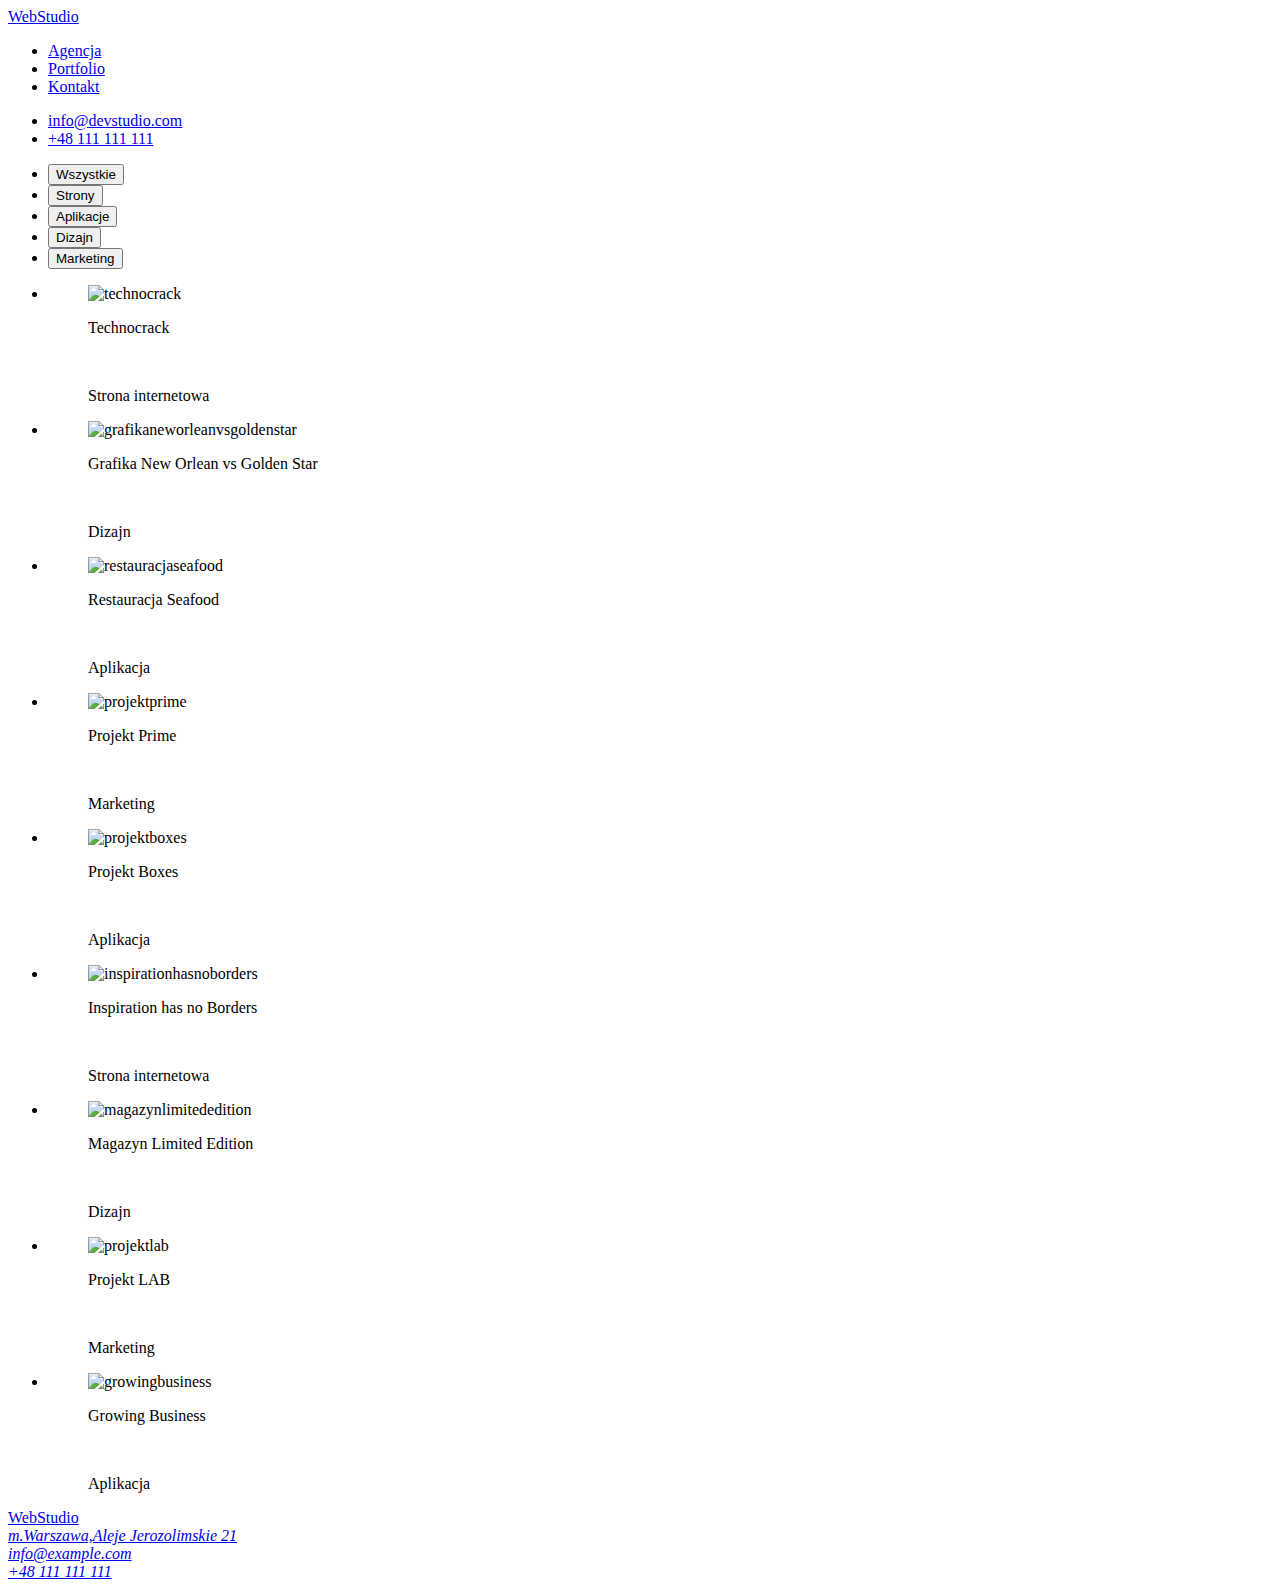
==== portfolio.html @ 62adbb5c "1" ====
<!DOCTYPE html>
 <html lang="en">
 <head>
    <meta charset="utf-8">
  <meta name="description" content="Portfolio">
  <link rel="stylesheet" href="css/styles.css" type="text/css">
  <link rel="preconnect" href="https://fonts.gstatic.com" crossorigin>
  <link href="https://fonts.googleapis.com/css2?family=Raleway:wght@700&family=Roboto:wght@400;500;700;900&display=swap" rel="stylesheet">
  <title>Portfolio</title>
 </head>
 <body>
 <header>
  <a class="logo" href="#">WebStudio</a>
        <nav class="navigation">
         <ul class="navigation-list">
         <li class="navigatio-list-item">
                 <a class="navigation-list-link" href="#">Agencja</a>
                </li>
         <li class="navigatio-list-item">
                 <a class="navigation-list-link" href="#">Portfolio</a>
                </li>
         <li class="navigatio-list-item">
                 <a class="navigation-list-link" href="#">Kontakt</a>
                </li>
        </ul>
        </nav>
        <ul class="address-list">
          <li class="address-list-item">
          <a class="address-list-link" href="mailto:info@devstudio.com">info@devstudio.com</a>
          </li>
          <li class="address-list-item">
                  <a class="address-list-link" href="tel:+48111111111">+48 111 111 111</a>
          </li>
          </ul>
        </header>
        <main>
         <ul class="menu">
          <li class="menu-item">
            <button class="menu-button" type="button"> Wszystkie </button>
            </li>
          <li class="menu-item">
            <button class="menu-button" type="button"> Strony </button>
            </li>
          <li class="menu-item">
            <button class="menu-button" type="button"> Aplikacje </button>
            </li>
          <li class="menu-item">
            <button class="nuvibutton" type="button"> Dizajn </button>
            </li>
          <li class="menu-item">
            <button class="menu-button" type="button">Marketing</button>
            </li>
         </ul>
  <ul>
  <li class="portfolio">
  <figure>
    <img src="images/pic2/technocrack.jpg" alt="technocrack" width="370" height="294">
    <figcaption>
   <p class="portfolio-title">Technocrack</p>
   <br>
   <p class="portfolio-description">Strona internetowa</p>
    </figcaption>
  </figure>
</li>
  <li>
    <figure>
    <img src="images/pic2/goldenstar.jpg" alt="grafikaneworleanvsgoldenstar" width="370" height="294">
    <figcaption>
   <p class="portfolio-title">Grafika New Orlean vs Golden Star</p>
   <br>
   <p class="portfolio-description">Dizajn</p>
  </figcaption>
  </figure>
</li>
  <li><figure>
    <img src="images/pic2/seafood.jpg" alt="restauracjaseafood" width="370" height="294">
    <figcaption>
   <p class="portfolio-title">Restauracja Seafood</p>
   <br>
   <p class="portfolio-description">Aplikacja</p>
  </figcaption>
  </figure>
</li>
  <li><figure><img src="images/pic2/projektprime.jpg" alt="projektprime" width="370" height="294">
    <figcaption>
   <p class="portfolio-title">Projekt Prime</p>
   <br>
   <p class="portfolio-description">Marketing</p>
  </figcaption>
  </figure>
  </li>
  <li>
    <figure>
    <img src="images/pic2/projektboxes.jpg" alt="projektboxes" width="370" height="294">
  <figcaption>
   <p class="portfolio-title">Projekt Boxes</p>
   <br>
   <p class="portfolio-description">Aplikacja</p>
  </figcaption>
  </figure>
  </li>
  <li>
    <figure>
      <img src="images/pic2/inspirationborders.jpg" alt="inspirationhasnoborders" width="370" height="294">
      <figcaption>
   <p class="portfolio-title">Inspiration has no Borders</p>
   <br>
   <p class="portfolio-description">Strona internetowa</p>
     </figcaption>
  </figure>
</li>
  <li>
    <figure>
      <img src="images/pic2/magazyn.jpg" alt="magazynlimitededition" width="370" height="294">
      <figcaption>
   <p class="portfolio-title">Magazyn Limited Edition</p>
   <br>
   <p class="portfolio-description">Dizajn</p>
     </figcaption>
  </figure>
</li>
  <li>
    <figure>
    <img src="images/pic2/projektlab.jpg" alt="projektlab" width="370" height="294">
      <figcaption>
   <p class="portfolio-title">Projekt LAB</p>
   <br>
   <p class="portfolio-description">Marketing</p>
     </figcaption>
  </figure>
</li>
  <li>
    <figure>
      <img src="images/pic2/growingbusiness.jpg" alt="growingbusiness" width="370" height="294">
      <figcaption>
   <p class="portfolio-title">Growing Business</p>
   <br>
   <p class="portfolio-description">Aplikacja</p>
  </figcaption>
  </figure>
</li>
 </ul>
 </main>

 <footer class="footer">
  <a class="logo" href="index.html">WebStudio</a>
    <address class="footer-address">
      <a href="https://goo.gl/maps/G4rR7pXP5CTATN6b7" target="blank">
       m.Warszawa,Aleje Jerozolimskie 21</a>
       <br>
       <a class="footer-address-link" href="mailto:info@example.com">info@example.com</a>
      <br>
       <a class="footer-address-link" href="tel+48111111111">+48 111 111 111</a>
   </address>
 </footer>
</body>
</html>
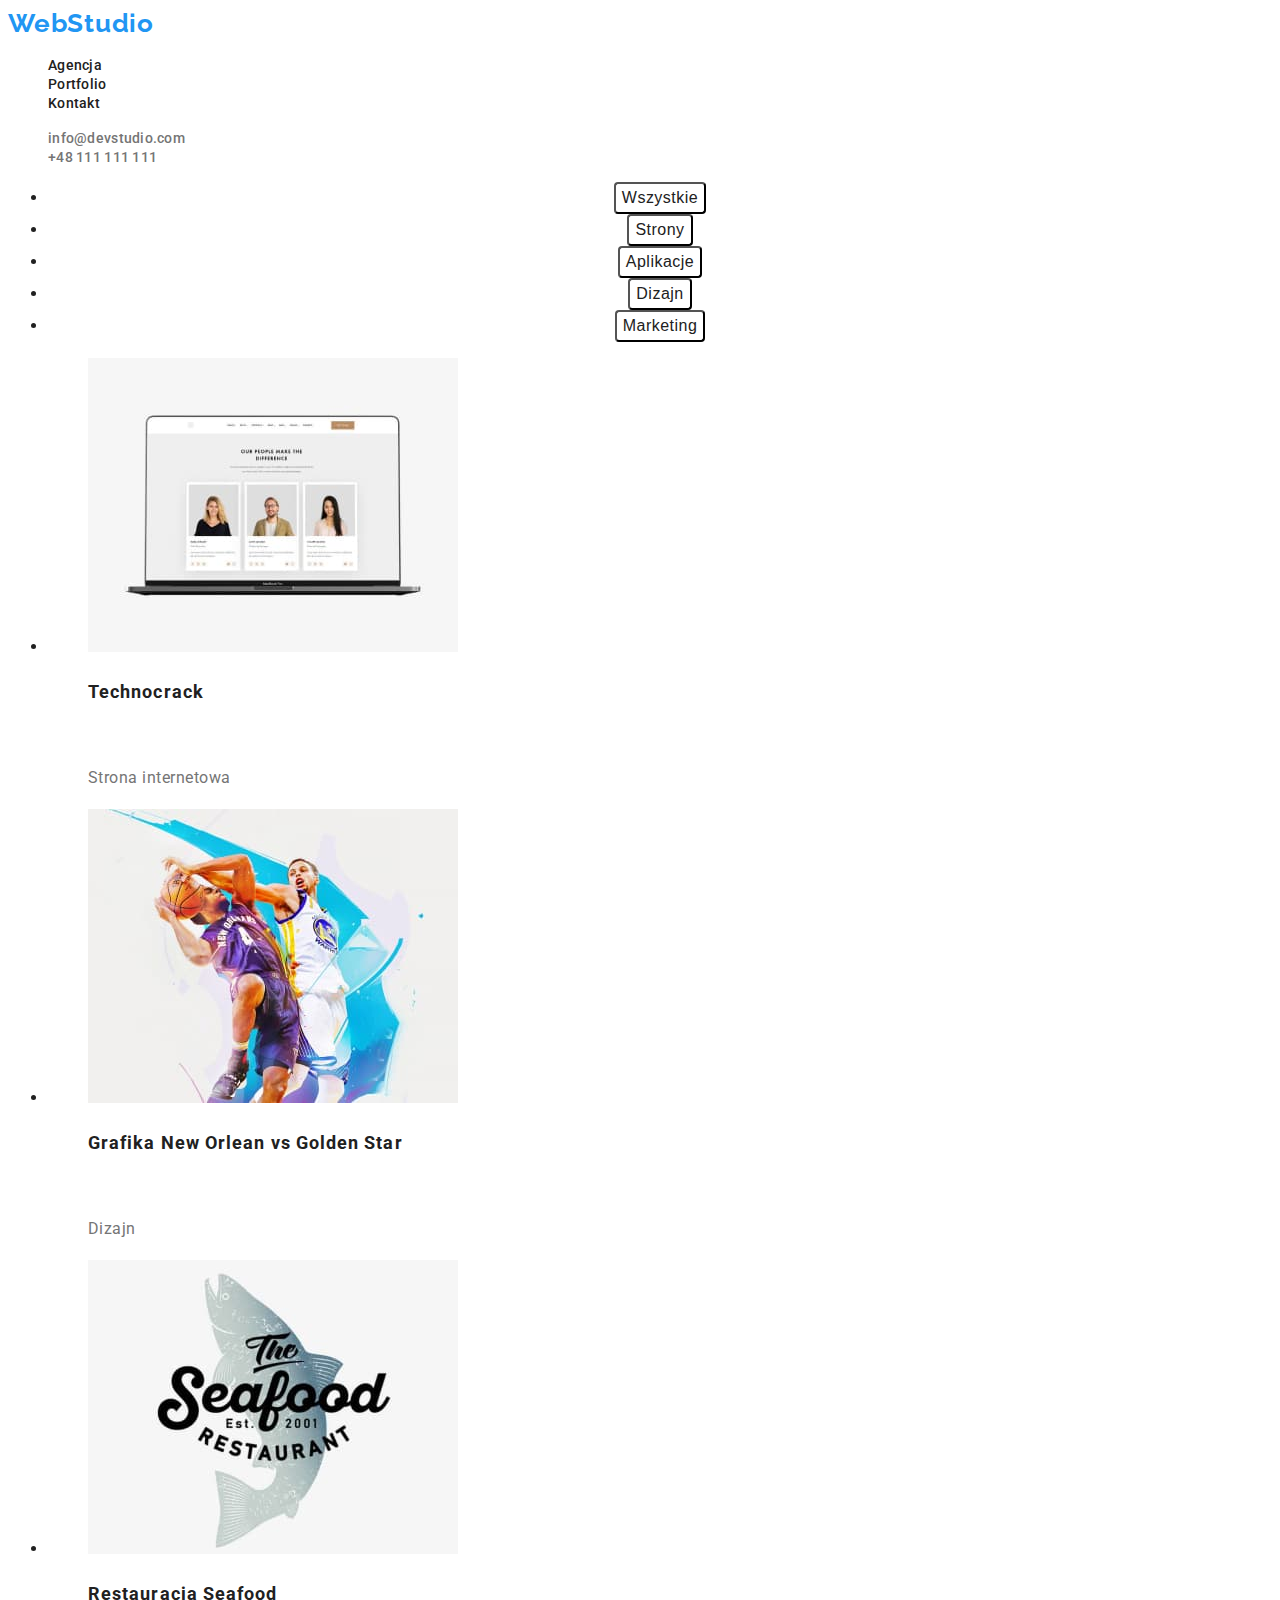
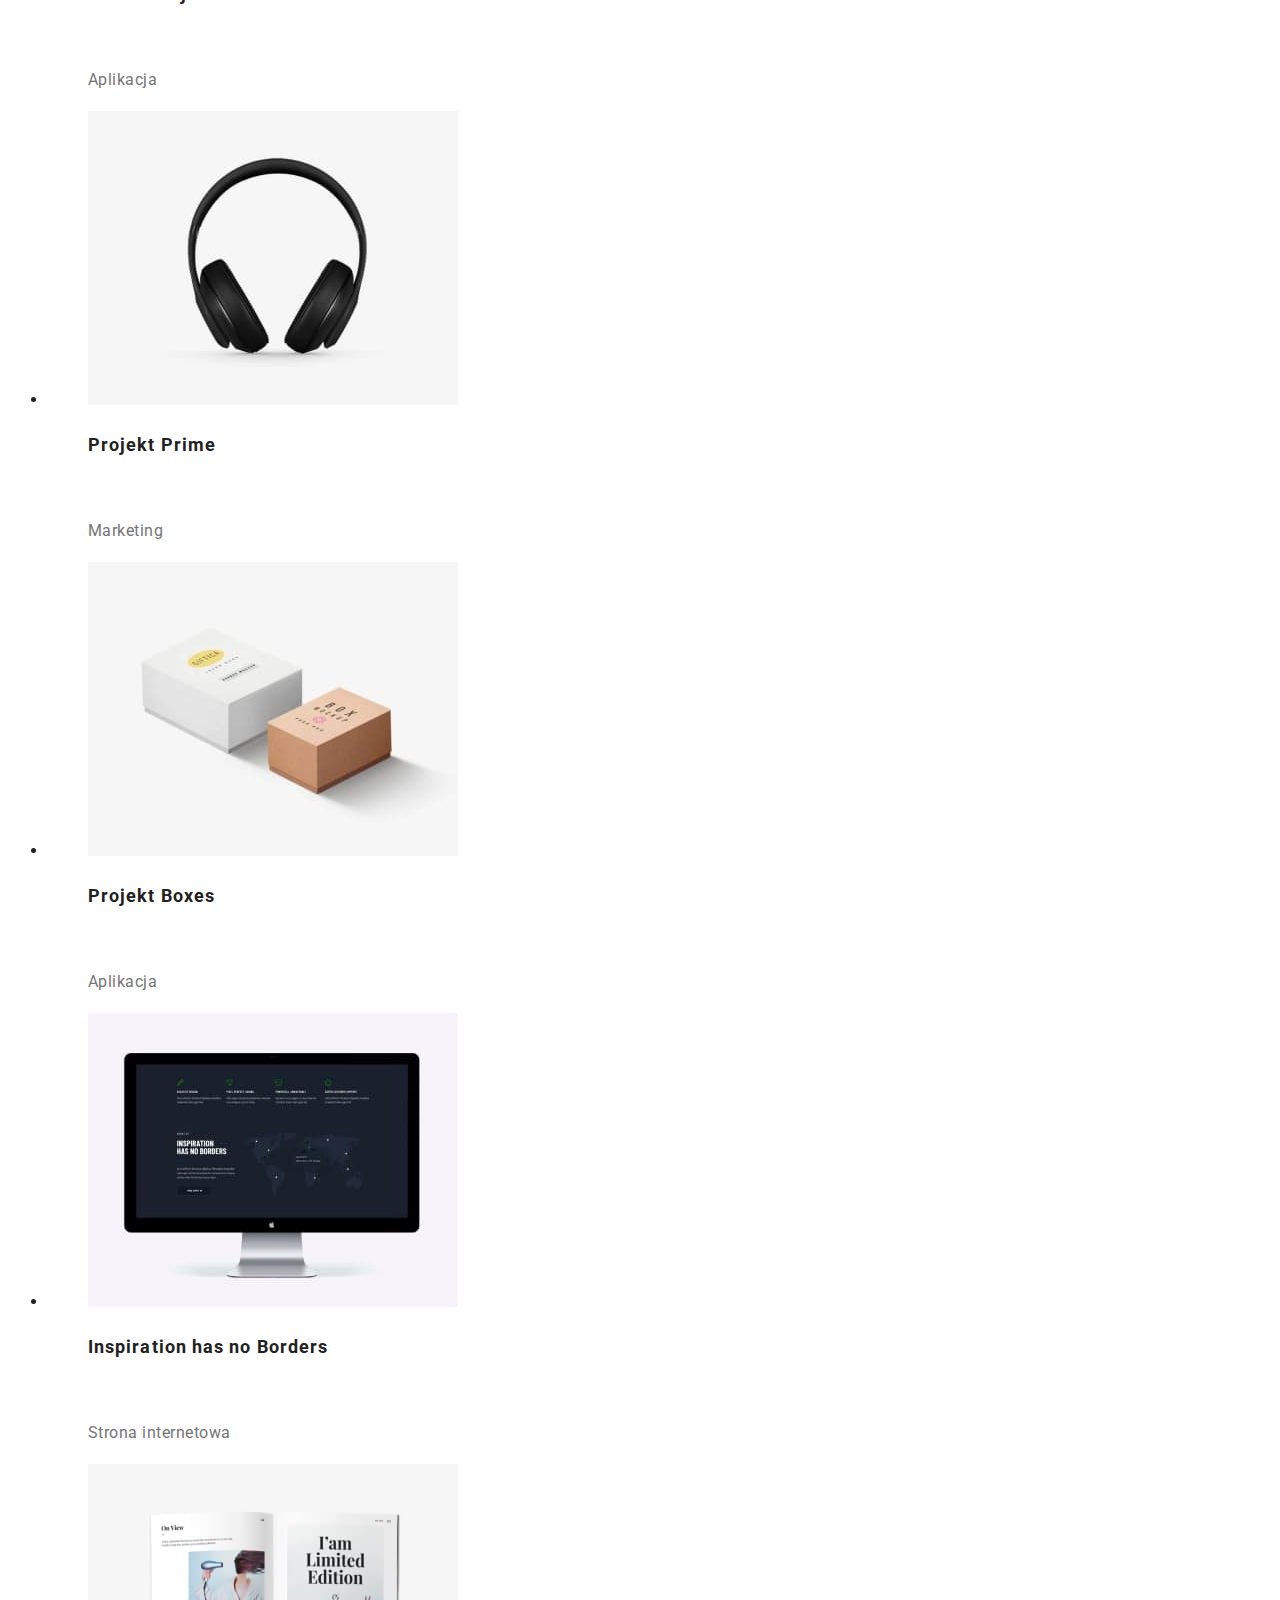
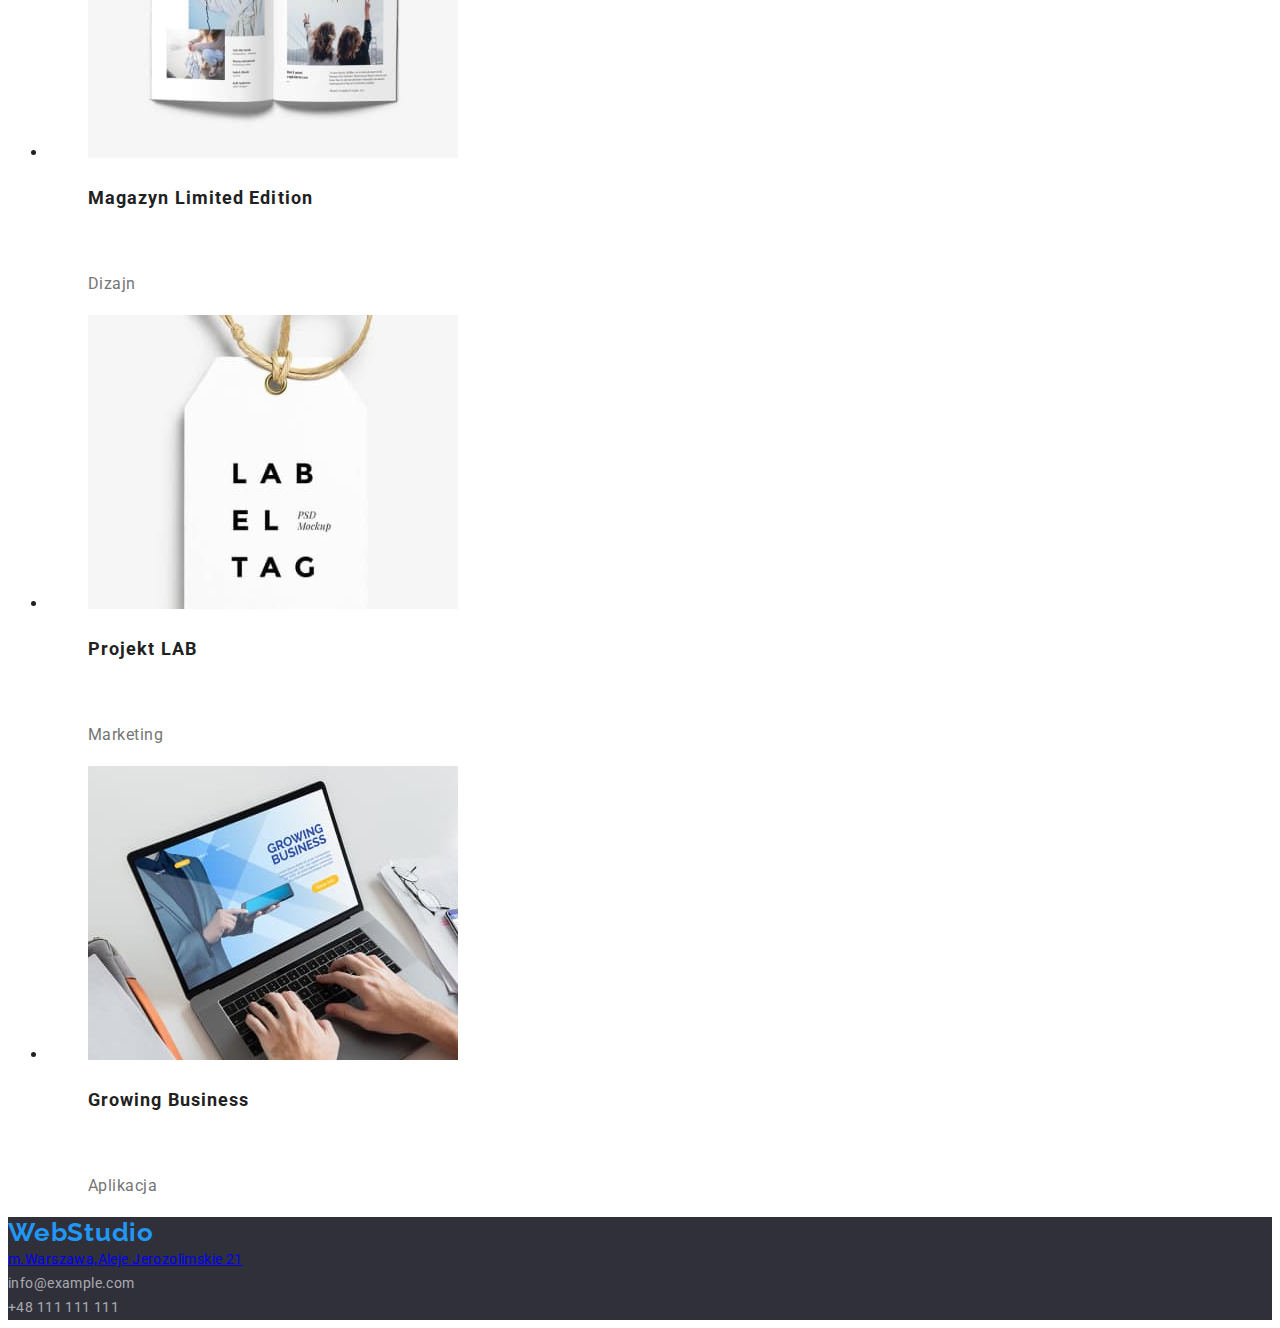
==== commit 976ed87f: "8" ====
--- a/portfolio.html
+++ b/portfolio.html
@@ -45,7 +45,7 @@
             <button class="menu-button" type="button"> Aplikacje </button>
             </li>
           <li class="menu-item">
-            <button class="nuvibutton" type="button"> Dizajn </button>
+            <button class="menu-button" type="button"> Dizajn </button>
             </li>
           <li class="menu-item">
             <button class="menu-button" type="button">Marketing</button>
--- a/css/styles.css
+++ b/css/styles.css
@@ -0,0 +1,202 @@
+:root {
+ --main-font: "Roboto", sans-serif;
+ --secondary-font: "Raleway", sans-serif;
+ --main-color: #212121;
+ --secondary-color: #2196f3;
+ --therd-color: #757575;
+ --color4:#2f303a;
+ --color5:#ffffff;
+}
+
+body {
+ font-family: var(--main-font); 
+ color: var(--main-color);
+}
+
+/*========HEADER========*/
+.logo {
+ font-family: var(--secondary-font);
+ font-weight: 700;
+ font-size: 26px;
+ line-height: 1.192;
+ letter-spacing: 0.03em;
+ text-decoration: none;
+ color: var(--secondary-color);
+}
+
+.navigation-list,
+.address-list {
+ list-style: none;
+}
+
+.navigation-list-link {
+ font-weight: 500;
+ font-size: 14px;
+ line-height: 1.142;
+ letter-spacing: 0.02em;
+ text-decoration: none;
+ color: var(--main-color);
+}
+
+.address-list-link {
+ font-weight: 500;
+ font-size: 14px;
+ line-height: 1.142;
+ letter-spacing: 0.02em;
+ text-decoration: none;
+ color: var(--therd-color);
+}
+
+.navigation-list-link:hover,
+.navigation-list-link:focus,
+.address-list-link:hover,
+.address-list-link:focus {
+ color: var(--secondary-color);
+}
+/*========END HEADER========*/
+
+/*========MAIN========*/
+.background {
+ background-color: var(--color4);
+}
+
+.background-header {
+ font-weight: 900;
+ font-size: 44px;
+ line-height: 1.363;
+ text-align: center;
+ letter-spacing: 0.06em;
+ text-transform: uppercase;
+ color: var(--color5);
+}
+
+.background-button {
+ font-weight: 700;
+ font-size: 16px;
+ line-height: 1.875;
+ display: flex;
+ align-items: center;
+ text-align: center;
+ letter-spacing: 0.06em;
+ color: var(--color5);
+ background-color: var(--secondary-color);
+}
+/*========END MAIN========*/
+
+/*========content========*/
+.content {
+ font-size: 14px;
+ letter-spacing: 0.03em;
+}
+
+.content-title {
+ font-weight: 700;
+ line-height: 1.142;
+ text-transform: uppercase;
+ color: var(--main-color);
+}
+
+.content-desc {
+ line-height: 1.714;
+ color: var(--therd-color);
+ text-transform: none;
+}
+
+/*========END FEATURES========*/
+
+/*========OFFER AND TEAM ========*/
+.headerh2 {
+ font-weight: 700;
+ font-size: 36px;
+ line-height: 1.166;
+ text-align: center;
+ letter-spacing: 0.03em;
+ color: var(--main-color);
+}
+
+.team-name {
+ font-size: 16px;
+ line-height: 1.187;
+ letter-spacing: 0.03em;
+ font-weight: 500;
+ color: var(--main-color);
+}
+
+.team-position {
+ font-size: 16px;
+ line-height: 1.187;
+ letter-spacing: 0.03em;
+ font-weight: 400;
+ color: var(--therd-color);
+}
+/*========END OFFER AND TEAM ========*/
+
+/*========FOOTER ========*/
+.footer {
+ background-color: var(--color4);
+}
+
+.footer-address {
+ font-style: normal;
+ font-weight: 400;
+ font-size: 14px;
+ line-height: 1.714;
+ letter-spacing: 0.03em;
+ text-decoration: none;
+ color: var(--color5);
+}
+
+.footer-address-link {
+ color: rgba(255, 255, 255, 0.6);
+ text-decoration: none;
+}
+
+.footer-address-link:hover,
+.footer-address-link:focus {
+ color: var(--secondary-color);
+}
+/*========END FOOTER ========*/
+
+/*========PORTFOLIO ========*/
+.menu-item {
+ font-weight: 500;
+ font-size: 16px;
+ line-height: 1.625px;
+ text-align: center;
+ letter-spacing: 0.03em;
+ color:var(--main-color);
+}
+
+.menu-button {
+ font-weight: 500;
+ font-size: 16px;
+ line-height: 1.625;
+ text-align: center;
+ letter-spacing: 0.03em;
+ color: var(--main-color);
+ background-color: var(--color5);
+ border-radius: 4px;
+}
+
+.menu-button:hover,
+.menu-button:focus {
+ background-color: var(--secondary-color);
+ color: var(--color5);
+ box-shadow: 0px 3px 1px rgba(0, 0, 0, 0.1), 0px 1px 2px rgba(0, 0, 0, 0.08),
+   0px 2px 2px rgba(0, 0, 0, 0.12);
+ cursor: pointer;
+}
+
+.portfolio-title {
+ font-weight: 700;
+ font-size: 18px;
+ line-height: 2;
+ letter-spacing: 0.06em;
+ color: var(--main-color);
+}
+
+.portfolio-description {
+  font-size: 16px;
+ line-height: 1.875;
+ letter-spacing: 0.03em;
+ color: var(--therd-color);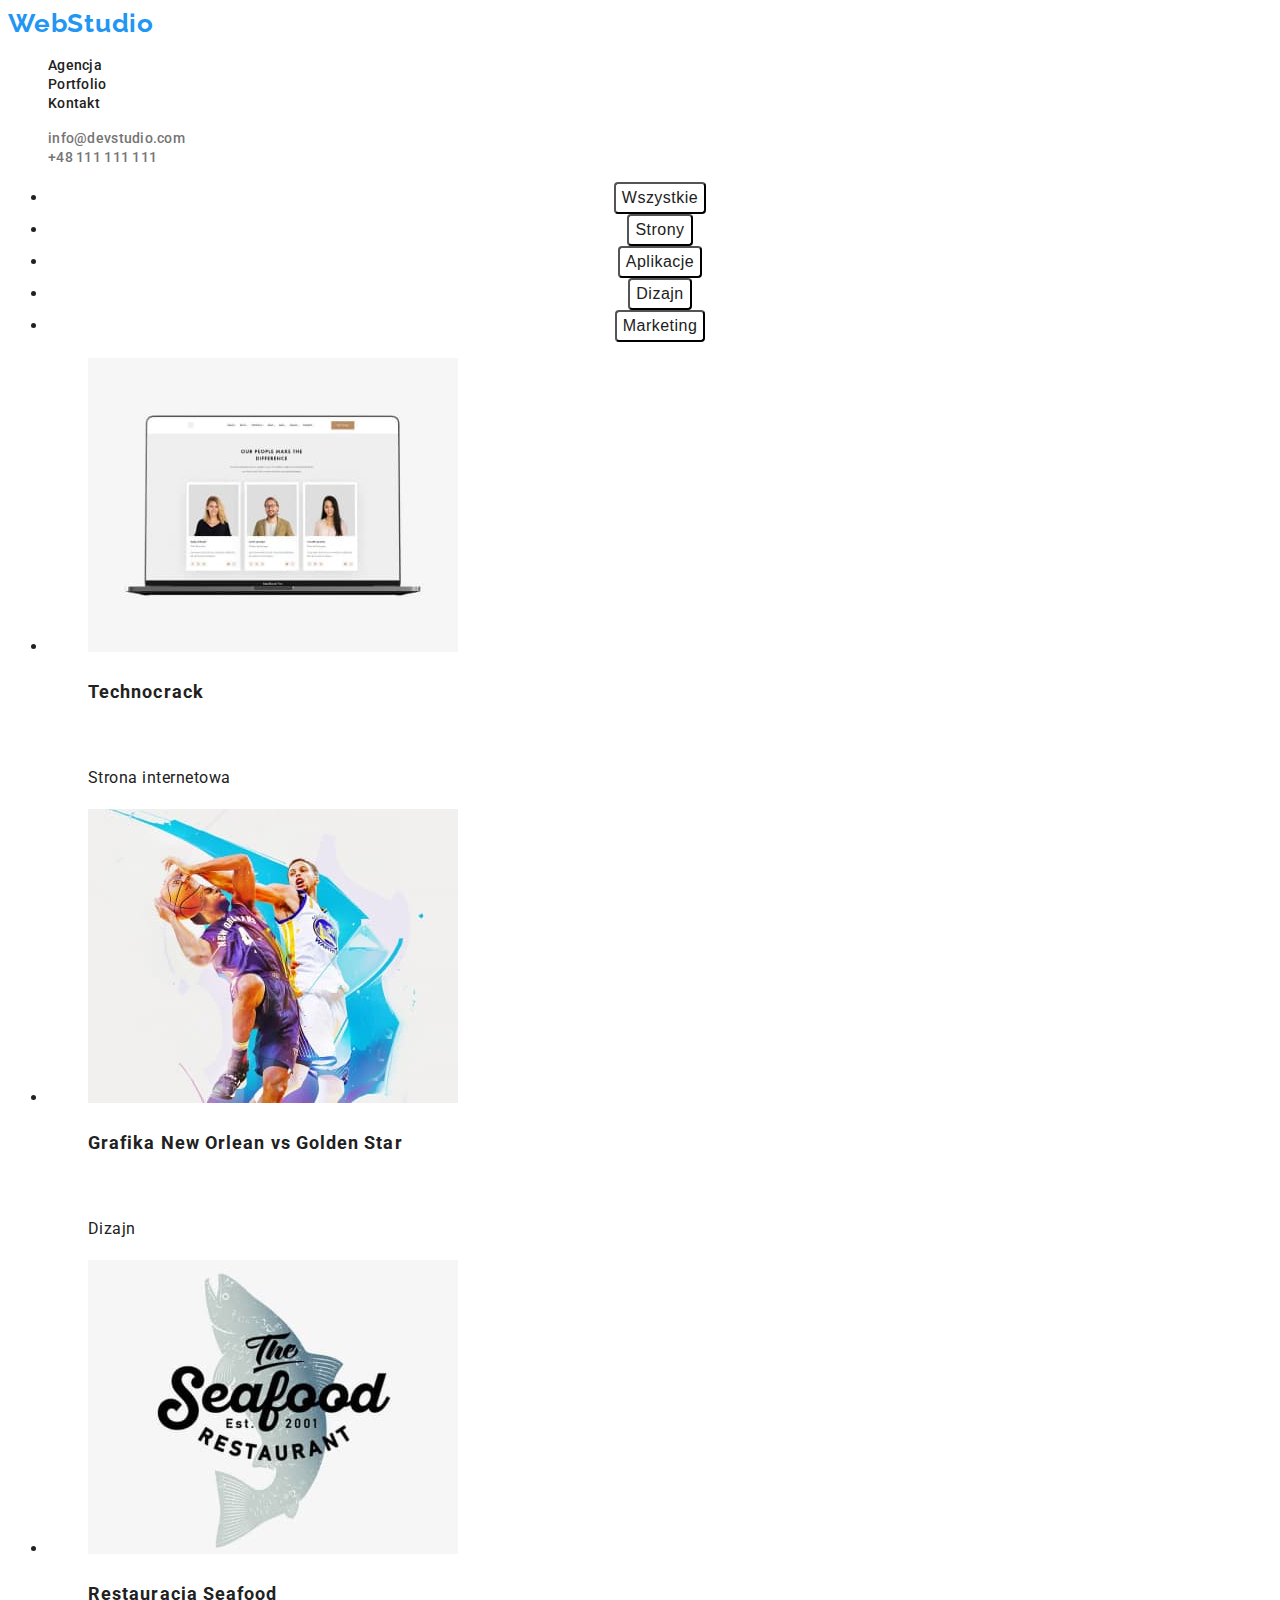
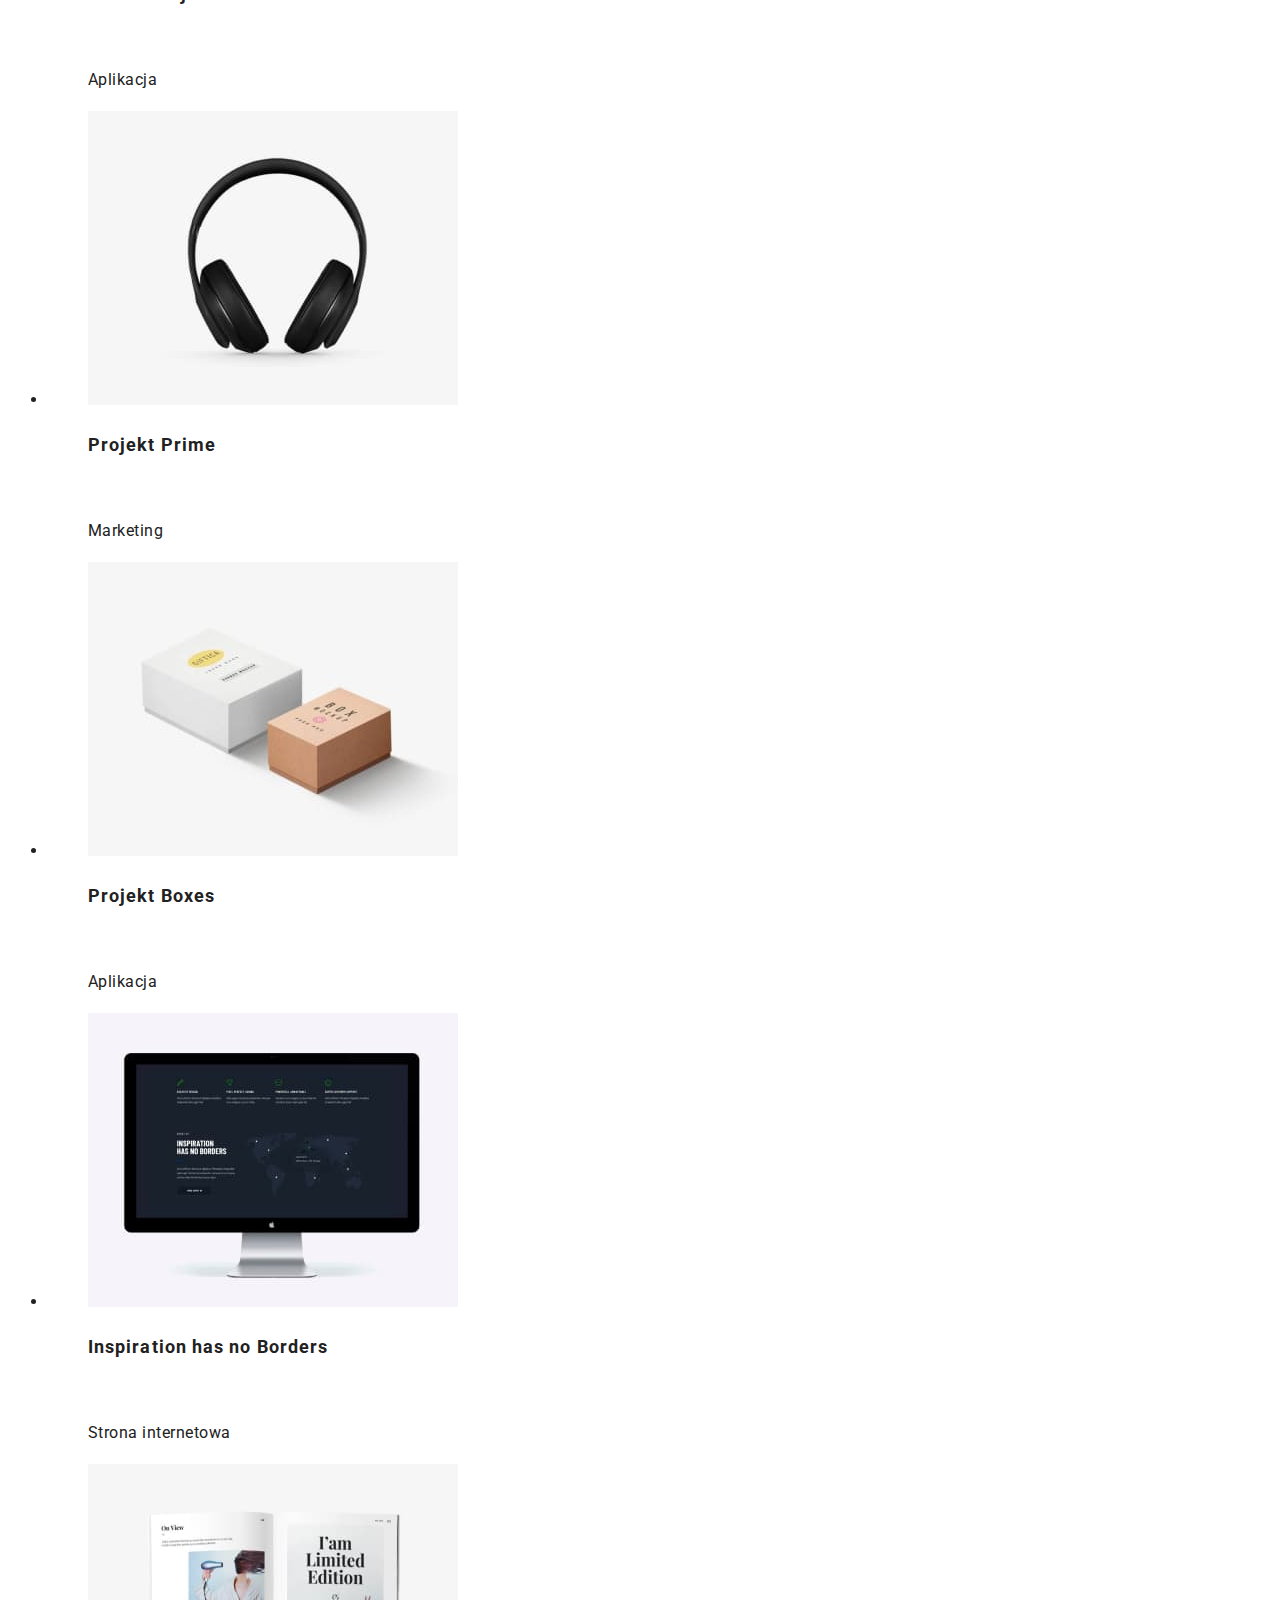
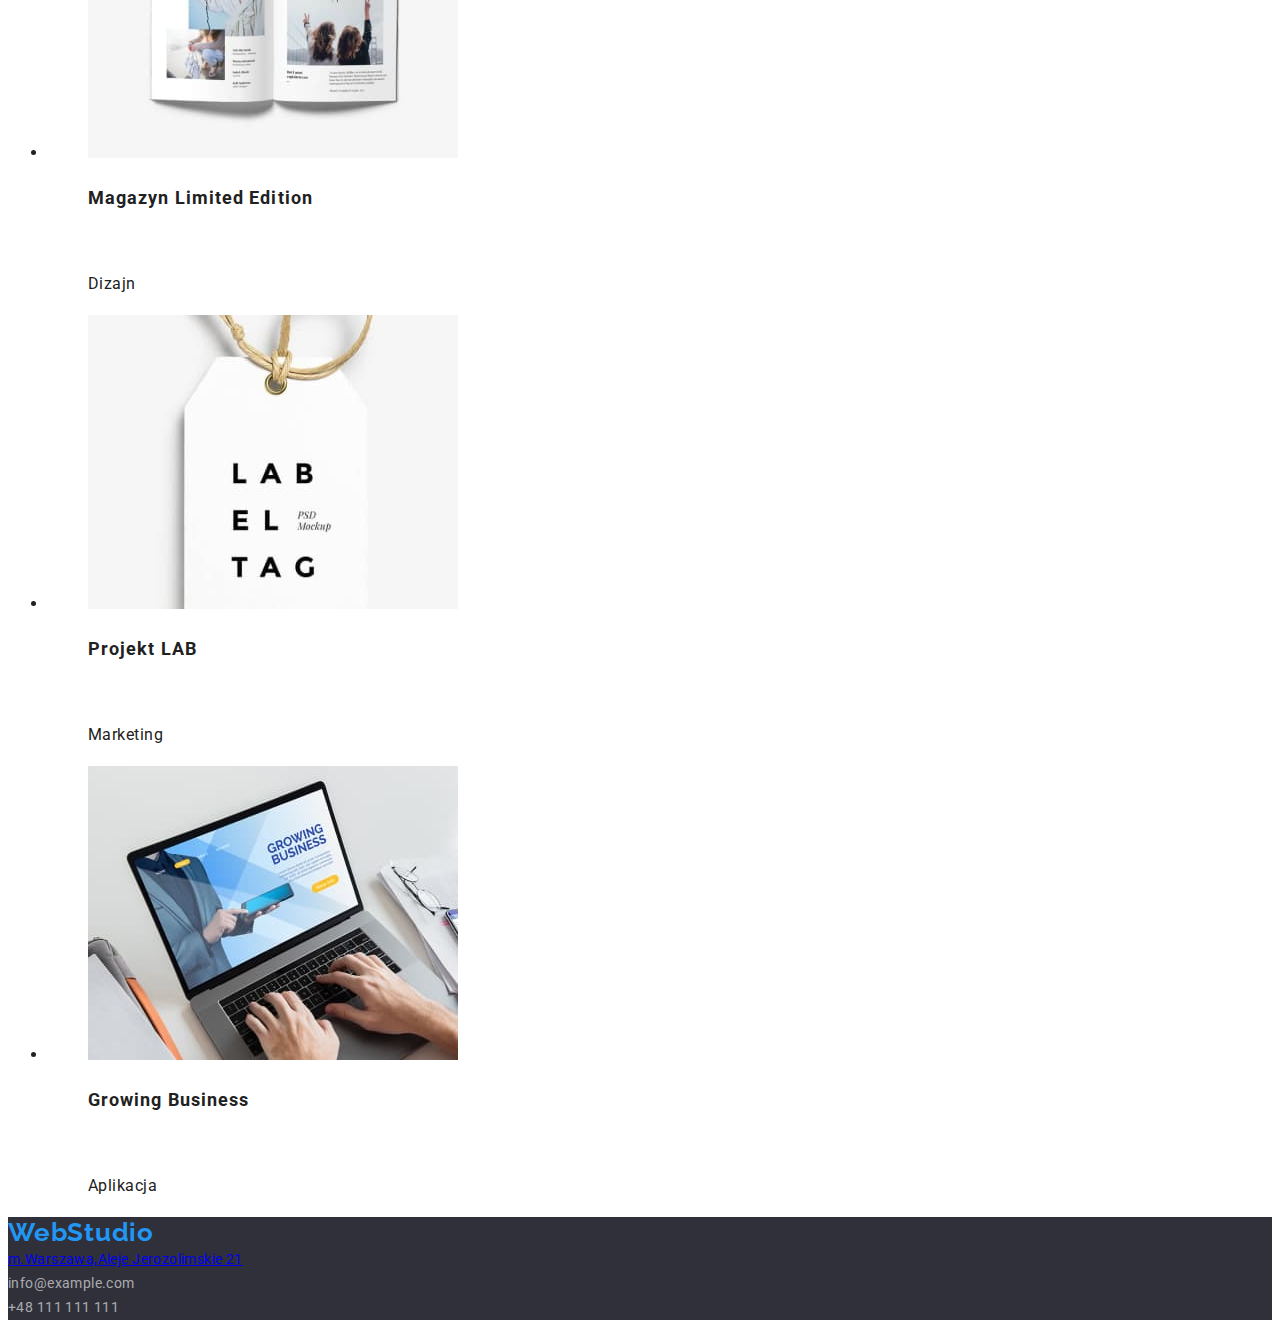
==== commit 9001f1b6: "9" ====
--- a/portfolio.html
+++ b/portfolio.html
@@ -14,10 +14,10 @@
         <nav class="navigation">
          <ul class="navigation-list">
          <li class="navigatio-list-item">
-                 <a class="navigation-list-link" href="#">Agencja</a>
+                 <a class="navigation-list-link" href="index.html">Agencja</a>
                 </li>
          <li class="navigatio-list-item">
-                 <a class="navigation-list-link" href="#">Portfolio</a>
+                 <a class="navigation-list-link" href="portfolio.html">Portfolio</a>
                 </li>
          <li class="navigatio-list-item">
                  <a class="navigation-list-link" href="#">Kontakt</a>
--- a/css/styles.css
+++ b/css/styles.css
@@ -3,7 +3,7 @@
  --secondary-font: "Raleway", sans-serif;
  --main-color: #212121;
  --secondary-color: #2196f3;
- --therd-color: #757575;
+ --third-color: #757575;
  --color4:#2f303a;
  --color5:#ffffff;
 }
@@ -44,7 +44,7 @@
  line-height: 1.142;
  letter-spacing: 0.02em;
  text-decoration: none;
- color: var(--therd-color);
+ color: var(--third-color);
 }
 
 .navigation-list-link:hover,
@@ -98,7 +98,7 @@
 
 .content-desc {
  line-height: 1.714;
- color: var(--therd-color);
+ color: var(--third-color);
  text-transform: none;
 }
 
@@ -127,7 +127,7 @@
  line-height: 1.187;
  letter-spacing: 0.03em;
  font-weight: 400;
- color: var(--therd-color);
+ color: var(--third-color);
 }
 /*========END OFFER AND TEAM ========*/
 
@@ -199,4 +199,4 @@
   font-size: 16px;
  line-height: 1.875;
  letter-spacing: 0.03em;
- color: var(--therd-color);+ color: var(--theid-color);